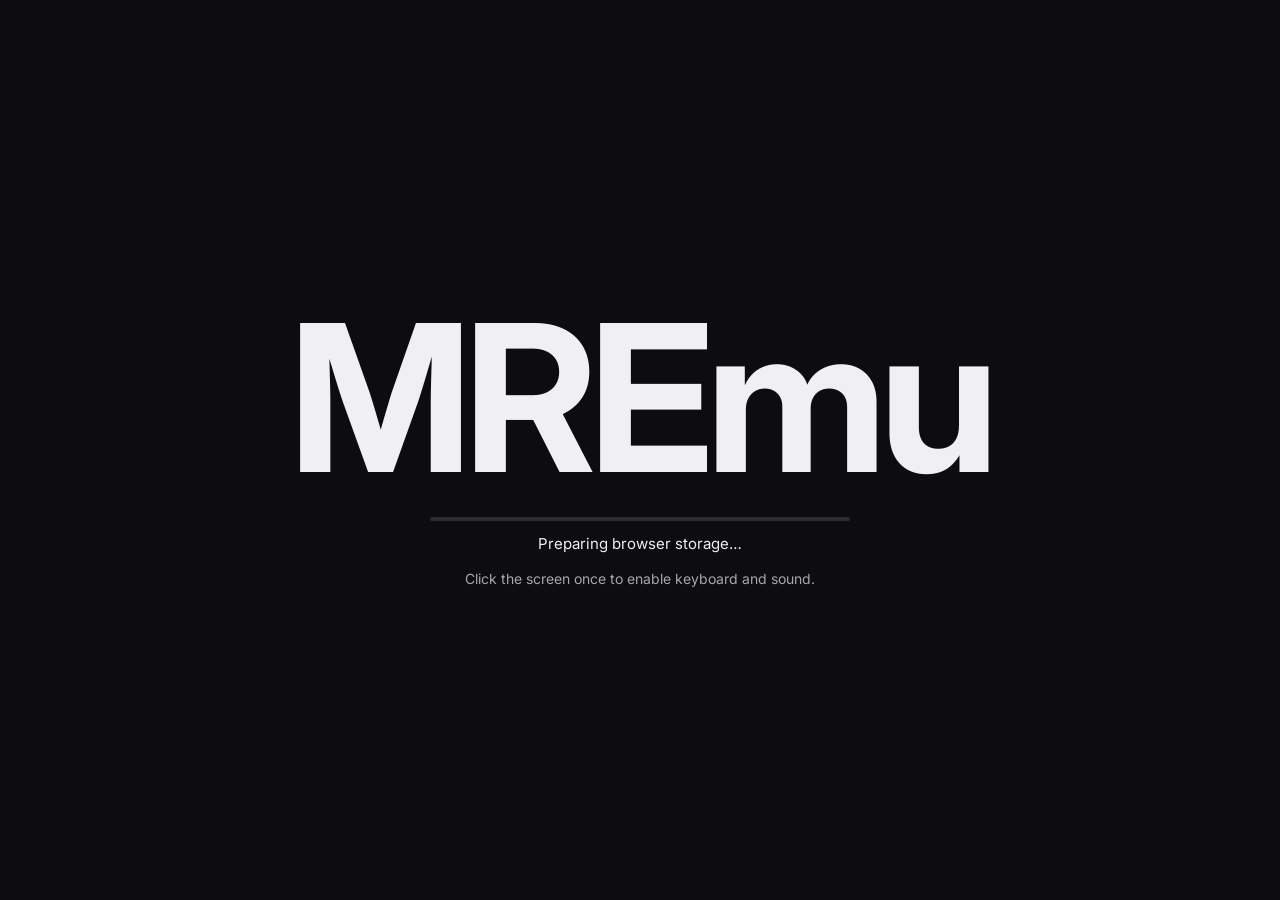
==== web/shell.html @ 860dd383 "Web: panel polish - Import VXP, remembered panel state, confirm dialog, round checkbox" ====
<!doctype html>
<html lang="en">
  <head>
    <meta charset="utf-8">
    <meta name="viewport" content="width=device-width, initial-scale=1.0">
    <meta name="color-scheme" content="dark">
    <meta name="theme-color" content="#0d0d0f">
    <title>MREmu</title>
    <link rel="preconnect" href="https://fonts.googleapis.com">
    <link rel="preconnect" href="https://fonts.gstatic.com" crossorigin>
    <link rel="stylesheet"
          href="https://fonts.googleapis.com/css2?family=Inter:wght@400;500;600;700&display=swap"
          crossorigin>
    <style>
      :root {
        --bg: #0d0d0f;
        --surface: #161619;
        --surface-hover: #1e1e23;
        --surface-active: #25252b;
        --line: #2b2b32;
        --line-strong: #3a3a43;
        --fg: #f0f0f3;
        --muted: #a6a6b0;
        --accent: #f2b544;
        --accent-hover: #ffc95e;
        --accent-active: #d9a02f;
        --on-accent: #17130a;
        --danger: #ff6b70;
        --danger-soft: rgba(255, 107, 112, 0.14);
        --danger-soft-strong: rgba(255, 107, 112, 0.22);
        --radius: 8px;
        --radius-sm: 4px;
      }
      * { box-sizing: border-box; }
      [hidden] { display: none !important; }
      html, body {
        margin: 0;
        height: 100%;
        background: var(--bg);
        color: var(--fg);
        font: 400 15px/1.5 Inter, system-ui, -apple-system, "Segoe UI", sans-serif;
        overflow: hidden;
      }
      button, select, input {
        font: inherit;
        color: inherit;
      }
      button {
        display: inline-flex;
        align-items: center;
        justify-content: center;
        gap: 8px;
        min-height: 40px;
        padding: 0 16px;
        background: var(--surface);
        border: 1px solid var(--line);
        border-radius: var(--radius);
        font-weight: 500;
        text-align: center;
        cursor: pointer;
        transition: background-color 160ms ease-out, border-color 160ms ease-out, transform 160ms ease-out;
      }
      @media (hover: hover) {
        button:hover { background: var(--surface-hover); }
      }
      button:active { background: var(--surface-active); transform: scale(0.95); }
      button:focus-visible, select:focus-visible, input:focus-visible {
        outline: 2px solid var(--accent);
        outline-offset: 2px;
      }
      button:disabled { opacity: 0.45; cursor: not-allowed; }
      button.primary {
        background: var(--accent);
        border-color: transparent;
        color: var(--on-accent);
        font-weight: 600;
      }
      @media (hover: hover) {
        button.primary:hover { background: var(--accent-hover); }
      }
      button.primary:active { background: var(--accent-active); }
      select {
        min-height: 40px;
        padding: 0 12px;
        background: var(--surface);
        border: 1px solid var(--line);
        border-radius: var(--radius);
        cursor: pointer;
      }
      .icon {
        width: 18px;
        height: 18px;
        flex: none;
        fill: none;
        stroke: currentColor;
        stroke-width: 1.5;
        stroke-linecap: round;
        stroke-linejoin: round;
      }
      .icon-sm {
        width: 14px;
        height: 14px;
      }
      .icon-sprite {
        position: absolute;
        width: 0;
        height: 0;
        overflow: hidden;
      }

      #stage {
        position: absolute;
        inset: 0;
        display: flex;
        flex-direction: column;
        align-items: center;
        justify-content: flex-start;
        gap: 12px;
        padding: 16px;
        overflow: auto;
      }
      #stage.dropping {
        outline: 2px dashed var(--accent);
        outline-offset: -8px;
      }
      /* The canvas must have no border or padding, or mouse coordinates drift
         from the pixels SFML thinks it is drawing to. */
      canvas#canvas {
        display: block;
        flex: none;
        margin: auto;
        border: 0 none;
        padding: 0;
        background: #000;
        image-rendering: pixelated;
        outline: none;
      }

      /* Loading screen ----------------------------------------------------- */
      #overlay {
        position: absolute;
        inset: 0;
        z-index: 10;
        display: flex;
        flex-direction: column;
        align-items: center;
        justify-content: center;
        gap: 32px;
        padding: 32px;
        background: var(--bg);
        text-align: center;
        transition: opacity 200ms ease-out;
      }
      #overlay.hidden {
        opacity: 0;
        pointer-events: none;
      }
      .wordmark {
        margin: 0;
        font-size: clamp(48px, min(16vw, 24vh), 220px);
        line-height: 0.85;
        font-weight: 700;
        letter-spacing: -0.04em;
        color: var(--fg);
      }
      .overlay-status {
        display: flex;
        flex-direction: column;
        align-items: center;
        gap: 12px;
        width: 100%;
        max-width: 520px;
      }
      #bar {
        width: 100%;
        max-width: 420px;
        height: 4px;
        background: var(--line);
        border-radius: 2px;
        overflow: hidden;
      }
      #bar > div {
        height: 100%;
        width: 0%;
        background: var(--accent);
        transition: width 200ms ease-out;
      }
      #status { font-size: 15px; color: var(--fg); }
      #hint {
        max-width: 60ch;
        margin: 0 auto;
        font-size: 14px;
        color: var(--muted);
      }

      /* Options panel ------------------------------------------------------ */
      #panel-open {
        position: absolute;
        top: 24px;
        right: 24px;
        z-index: 20;
        width: 44px;
        height: 44px;
        min-height: 44px;
        padding: 0;
        background: var(--surface);
      }
      #panel-open svg,
      #panel-close svg { width: 20px; height: 20px; }
      #panel {
        position: absolute;
        top: 0;
        right: 0;
        bottom: 0;
        z-index: 30;
        display: flex;
        flex-direction: column;
        width: min(400px, 100vw);
        padding: 24px;
        overflow-y: auto;
        background: var(--surface);
        border-left: 1px solid var(--line);
      }
      .panel-header {
        display: flex;
        align-items: center;
        gap: 12px;
        min-height: 44px;
        padding-right: 52px;
      }
      #panel h2 {
        margin: 0;
        font-size: 18px;
        line-height: 1.3;
        font-weight: 600;
      }
      #panel-close {
        position: absolute;
        top: 24px;
        right: 24px;
        z-index: 2;
        width: 44px;
        height: 44px;
        min-height: 44px;
        padding: 0;
      }
      .panel-view {
        display: flex;
        flex-direction: column;
        flex: 1 0 auto;
        gap: 24px;
      }
      .panel-view.view-enter-next {
        animation: view-in-next 200ms ease-out both;
      }
      .panel-view.view-enter-prev {
        animation: view-in-prev 200ms ease-out both;
      }
      @keyframes view-in-next {
        from { opacity: 0; transform: translateX(10px); }
        to { opacity: 1; transform: translateX(0); }
      }
      @keyframes view-in-prev {
        from { opacity: 0; transform: translateX(-10px); }
        to { opacity: 1; transform: translateX(0); }
      }
      .group {
        display: flex;
        flex-direction: column;
        gap: 12px;
      }
      .icon-button {
        flex: none;
        width: 44px;
        height: 44px;
        min-height: 44px;
        padding: 0;
      }
      .icon-button .icon { width: 20px; height: 20px; }
      .button-row {
        display: flex;
        gap: 8px;
      }
      .button-row .primary {
        flex: 1 1 auto;
        min-width: 0;
      }
      .button-row .icon-button { flex: 0 0 44px; }
      .stats-art {
        overflow: hidden;
        background: var(--bg);
        border: 1px solid var(--line);
        border-radius: var(--radius);
      }
      .stats-art svg {
        display: block;
        width: 100%;
        height: auto;
      }
      .stats-metrics {
        display: grid;
        grid-template-columns: 1fr 1fr;
        overflow: hidden;
        background: var(--surface);
        border: 1px solid var(--line);
        border-radius: var(--radius);
      }
      .stats-metric {
        min-width: 0;
        padding: 16px;
      }
      .stats-metric + .stats-metric { border-left: 1px solid var(--line); }
      .stats-value {
        margin: 0;
        font-size: 26px;
        line-height: 1.15;
        font-weight: 600;
        letter-spacing: -0.02em;
        font-variant-numeric: tabular-nums;
        white-space: nowrap;
      }
      .stats-label {
        margin: 4px 0 0;
        font-size: 13px;
        line-height: 1.5;
        color: var(--muted);
      }
      .stats-notes {
        display: flex;
        flex-direction: column;
        gap: 16px;
      }
      .stats-note {
        display: flex;
        gap: 12px;
        padding-top: 16px;
        border-top: 1px solid var(--line);
      }
      .stats-note:first-child {
        padding-top: 0;
        border-top: 0;
      }
      .stats-note-icon {
        display: flex;
        flex: none;
        align-items: center;
        justify-content: center;
        width: 36px;
        height: 36px;
        border-radius: var(--radius-sm);
        background: var(--surface-hover);
        color: var(--muted);
      }
      .stats-note h3 {
        margin: 0 0 4px;
        font-size: 14px;
        line-height: 1.4;
        font-weight: 600;
      }
      .stats-note p {
        max-width: 60ch;
        margin: 0;
        font-size: 13px;
        line-height: 1.5;
        color: var(--muted);
      }
      .field {
        display: flex;
        flex-direction: column;
        gap: 8px;
      }
      .field-label {
        min-height: 16px;
        font-size: 12px;
        font-weight: 600;
        line-height: 16px;
        letter-spacing: 0.08em;
        text-transform: uppercase;
        color: var(--fg);
      }
      .control-row {
        display: grid;
        grid-template-columns: minmax(0, 1fr) auto;
        gap: 8px;
      }
      .control-row select { width: 100%; }
      .control-row .icon-button {
        width: 40px;
        height: 40px;
        min-height: 40px;
      }
      /* A checkbox option is a list-like button: the whole row is the hit
         target and the circle at its left carries the state. */
      .check {
        position: relative;
        display: flex;
        align-items: center;
        gap: 12px;
        width: 100%;
        min-height: 48px;
        padding: 8px 12px;
        background: var(--surface);
        border: 1px solid var(--line);
        border-radius: var(--radius);
        cursor: pointer;
        transition: background-color 160ms ease-out, transform 160ms ease-out;
      }
      .check:active { transform: scale(0.95); }
      .check-text {
        flex: 1 1 auto;
        min-width: 0;
        font-size: 14px;
        font-weight: 500;
      }
      .check input {
        position: absolute;
        width: 1px;
        height: 1px;
        margin: 0;
        opacity: 0;
        pointer-events: none;
      }
      .checkbox {
        display: inline-flex;
        flex: none;
        align-items: center;
        justify-content: center;
        width: 22px;
        height: 22px;
        border: 1px solid var(--line-strong);
        border-radius: 50%;
        background: var(--surface);
        color: var(--on-accent);
        transition: background-color 160ms ease-out, border-color 160ms ease-out, transform 160ms ease-out;
      }
      .checkbox .icon {
        opacity: 0;
        transform: scale(0.5);
        /* Inherited by the <use> shadow copy, so the tick can draw itself in. */
        stroke-dasharray: 24;
        stroke-dashoffset: 24;
        transition: opacity 120ms ease-out, transform 160ms ease-out, stroke-dashoffset 240ms ease-out;
      }
      .check input:checked + .checkbox {
        background: var(--accent);
        border-color: var(--accent);
        transform: scale(1.08);
      }
      .check input:checked + .checkbox .icon {
        opacity: 1;
        transform: scale(1);
        stroke-dashoffset: 0;
      }
      .check input:focus-visible + .checkbox {
        outline: 2px solid var(--accent);
        outline-offset: 2px;
      }
      @media (hover: hover) {
        .check:hover { background: var(--surface-hover); }
        .check:hover input:checked + .checkbox {
          background: var(--accent-hover);
          border-color: var(--accent-hover);
        }
      }
      #uploads-wrap {
        max-height: 40vh;
        overflow-y: auto;
        border-radius: var(--radius);
      }
      #uploads {
        width: 100%;
        margin: 0;
        padding: 0;
        list-style: none;
        background: var(--surface);
        border: 1px solid var(--line);
        border-radius: var(--radius);
        overflow: hidden;
      }
      .upload-row {
        display: flex;
        align-items: center;
        gap: 12px;
        min-height: 48px;
        padding: 8px 8px 8px 12px;
      }
      .upload-row + .upload-row { border-top: 1px solid var(--line); }
      .upload-file-icon {
        flex: none;
        color: var(--muted);
      }
      .upload-name {
        flex: 1 1 auto;
        min-width: 0;
        overflow: hidden;
        text-overflow: ellipsis;
        white-space: nowrap;
        font-size: 14px;
        font-weight: 500;
      }
      .upload-size {
        flex: none;
        color: var(--muted);
        font-size: 13px;
        font-variant-numeric: tabular-nums;
        white-space: nowrap;
      }
      .upload-remove {
        flex: none;
        width: 32px;
        height: 32px;
        min-height: 32px;
        padding: 0;
        border: 0;
        border-radius: var(--radius-sm);
        background: transparent;
        color: var(--muted);
        transition: background-color 160ms ease-out, color 160ms ease-out, transform 160ms ease-out;
      }
      .upload-remove .icon { width: 16px; height: 16px; }
      @media (hover: hover) {
        .upload-remove:hover {
          color: var(--danger);
          background: var(--danger-soft);
        }
      }
      .upload-remove:active {
        color: var(--danger);
        background: var(--danger-soft-strong);
      }
      .upload-remove:focus-visible {
        outline: 2px solid var(--danger);
        outline-offset: 2px;
        color: var(--danger);
        background: var(--danger-soft);
      }
      /* Visible to the accessibility tree and still activatable by the Add
         button, but out of the flow and out of the tab order. */
      #file-input {
        position: absolute;
        width: 1px;
        height: 1px;
        opacity: 0;
        pointer-events: none;
      }
      .panel-footer { margin-top: auto; }
      .panel-footer button { width: 100%; }
      #toast {
        position: fixed;
        left: 50%;
        bottom: 24px;
        z-index: 40;
        max-width: 80vw;
        padding: 12px 16px;
        background: #202026;
        border: 1px solid var(--line);
        border-radius: var(--radius);
        font-size: 14px;
        opacity: 0;
        transform: translate(-50%, 8px);
        pointer-events: none;
        transition: opacity 180ms ease-out, transform 180ms ease-out;
      }
      #toast.visible { opacity: 1; transform: translate(-50%, 0); }
      /* Confirmation dialog ------------------------------------------------ */
      .modal {
        position: fixed;
        inset: 0;
        z-index: 50;
        display: flex;
        align-items: center;
        justify-content: center;
        padding: 24px;
        background: rgba(8, 8, 10, 0.72);
        animation: modal-in 160ms ease-out;
      }
      @keyframes modal-in {
        from { opacity: 0; }
        to { opacity: 1; }
      }
      .modal-card {
        width: min(360px, 100%);
        padding: 24px;
        background: var(--surface);
        border: 1px solid var(--line);
        border-radius: var(--radius);
        box-shadow: 0 24px 64px rgba(0, 0, 0, 0.45);
        animation: modal-card-in 180ms ease-out;
      }
      @keyframes modal-card-in {
        from { opacity: 0; transform: translateY(8px) scale(0.98); }
        to { opacity: 1; transform: translateY(0) scale(1); }
      }
      .modal-card h3 {
        margin: 0 0 8px;
        font-size: 16px;
        font-weight: 600;
      }
      .modal-card p {
        margin: 0 0 20px;
        font-size: 14px;
        line-height: 1.5;
        color: var(--muted);
      }
      /* Two equal, conjoined buttons that read as one control. */
      .modal-actions {
        display: flex;
        overflow: hidden;
        border: 1px solid var(--line);
        border-radius: var(--radius);
      }
      .modal-button {
        flex: 1 1 0;
        min-width: 0;
        border: 0;
        border-radius: 0;
        background: var(--surface);
      }
      .modal-button + .modal-button { border-left: 1px solid var(--line); }
      .modal-button.danger { color: var(--danger); }
      @media (hover: hover) {
        .modal-button:hover { background: var(--surface-hover); }
        .modal-button.danger:hover { background: var(--danger-soft); }
      }
      .modal-button.danger:active { background: var(--danger-soft-strong); }
      @media (max-width: 640px) {
        #panel { width: 100vw; border-left: 0; }
        #overlay { padding: 24px; }
      }
      @media (prefers-reduced-motion: reduce) {
        *, *::before, *::after {
          transition-duration: 0.01ms !important;
          animation-duration: 0.01ms !important;
        }
      }
    </style>
  </head>
  <body>
    <!-- Icons: Hugeicons Free (https://hugeicons.com), MIT License,
         Copyright (c) 2025 Hugeicons. -->
    <svg class="icon-sprite" xmlns="http://www.w3.org/2000/svg" aria-hidden="true">
      <symbol id="icon-file-add" viewBox="0 0 24 24">
        <path d="M4 12.0005L4 14.5446C4 17.7896 4 19.4122 4.88607 20.5111C5.06508 20.7331 5.26731 20.9354 5.48933 21.1144C6.58831 22.0005 8.21082 22.0005 11.4558 22.0005C12.1614 22.0005 12.5141 22.0005 12.8372 21.8865C12.9044 21.8627 12.9702 21.8355 13.0345 21.8047C13.3436 21.6569 13.593 21.4075 14.0919 20.9086L18.8284 16.172C19.4065 15.594 19.6955 15.3049 19.8478 14.9374C20 14.5699 20 14.1611 20 13.3436V10.0005C20 6.22922 20 4.34361 18.8284 3.17203C17.7693 2.11287 16.1265 2.01125 13.0345 2.0015M13 21.5005V21.0005C13 18.172 13 16.7578 13.8787 15.8791C14.7574 15.0005 16.1716 15.0005 19 15.0005H19.5"/>
        <path d="M12 5.99954H4M8 1.99954V9.99954"/>
      </symbol>
      <symbol id="icon-file" viewBox="0 0 24 24">
        <path d="M8 17h8m-8-4h4m1-10.5V3c0 2.828 0 4.243.879 5.121C14.757 9 16.172 9 19 9h.5m.5 1.657V14c0 3.771 0 5.657-1.172 6.828S15.771 22 12 22s-5.657 0-6.828-1.172S4 17.771 4 14V9.456c0-3.245 0-4.868.886-5.967a4 4 0 0 1 .603-.603C6.59 2 8.211 2 11.456 2c.705 0 1.058 0 1.381.114q.1.036.197.082c.31.148.559.397 1.058.896l4.736 4.736c.579.578.867.868 1.02 1.235c.152.368.152.776.152 1.594"/>
      </symbol>
      <symbol id="icon-info" viewBox="0 0 24 24">
        <circle cx="12" cy="12" r="10"/>
        <path d="M12 16v-4m.125-3.75H12m.25 0a.25.25 0 1 0-.5 0a.25.25 0 0 0 .5 0"/>
      </symbol>
      <symbol id="icon-arrow-left" viewBox="0 0 24 24">
        <path d="M5.5 12.002H19m-8 6s-6-4.419-6-6s6-6 6-6"/>
      </symbol>
      <symbol id="icon-database" viewBox="0 0 24 24">
        <ellipse cx="12" cy="5" rx="8" ry="3"/>
        <path d="M7 10.842c.602.18 1.274.33 2 .44"/>
        <path d="M20 12c0 1.657-3.582 3-8 3s-8-1.343-8-3"/>
        <path d="M7 17.842c.602.18 1.274.33 2 .44"/>
        <path d="M20 5v14c0 1.657-3.582 3-8 3s-8-1.343-8-3V5"/>
      </symbol>
      <symbol id="icon-trash" viewBox="0 0 24 24">
        <path d="M19.5 5.5L18.8803 15.5251C18.7219 18.0864 18.6428 19.3671 18.0008 20.2879C17.6833 20.7431 17.2747 21.1273 16.8007 21.416C15.8421 22 14.559 22 11.9927 22C9.42312 22 8.1383 22 7.17905 21.4149C6.7048 21.1257 6.296 20.7408 5.97868 20.2848C5.33688 19.3626 5.25945 18.0801 5.10461 15.5152L4.5 5.5"/>
        <path d="M3 5.5H21M16.0557 5.5L15.3731 4.09173C14.9196 3.15626 14.6928 2.68852 14.3017 2.39681C14.215 2.3321 14.1231 2.27454 14.027 2.2247C13.5939 2 13.0741 2 12.0345 2C10.9688 2 10.436 2 9.99568 2.23412C9.8981 2.28601 9.80498 2.3459 9.71729 2.41317C9.32164 2.7167 9.10063 3.20155 8.65861 4.17126L8.05292 5.5"/>
        <path d="M9.5 16.5L9.5 10.5"/>
        <path d="M14.5 16.5L14.5 10.5"/>
      </symbol>
      <symbol id="icon-fullscreen" viewBox="0 0 24 24">
        <path d="M15.5 21C16.8956 21 17.5933 21 18.1611 20.8278C19.4395 20.44 20.44 19.4395 20.8278 18.1611C21 17.5933 21 16.8956 21 15.5M21 8.5C21 7.10444 21 6.40666 20.8278 5.83886C20.44 4.56046 19.4395 3.56004 18.1611 3.17224C17.5933 3 16.8956 3 15.5 3M8.5 21C7.10444 21 6.40666 21 5.83886 20.8278C4.56046 20.44 3.56004 19.4395 3.17224 18.1611C3 17.5933 3 16.8956 3 15.5M3 8.5C3 7.10444 3 6.40666 3.17224 5.83886C3.56004 4.56046 4.56046 3.56004 5.83886 3.17224C6.40666 3 7.10444 3 8.5 3"/>
      </symbol>
      <symbol id="icon-reload" viewBox="0 0 24 24">
        <path d="M16.5 7.99976H18C19.4142 7.99976 20.1213 7.99976 20.5607 7.56042C21 7.12108 21 6.41397 21 4.99976V3.49976"/>
        <path d="M3 11.9998C3 7.02919 7.0293 2.99976 12 2.99976C15.571 2.99976 18.0948 4.73029 20 7.08347M21 11.9998C21 16.9703 16.9707 20.9998 12 20.9998C8.42904 20.9998 5.90524 19.2692 4 16.916"/>
        <path d="M7.5 15.9998H6C4.58579 15.9998 3.87868 15.9998 3.43934 16.4391C3 16.8784 3 17.5855 3 18.9998V20.4998"/>
      </symbol>
      <symbol id="icon-tick" viewBox="0 0 24 24">
        <path d="M5 14L8.5 17.5L19 6.5"/>
      </symbol>
      <symbol id="icon-filter" viewBox="0 0 24 24">
        <path d="M3 7H6"/>
        <path d="M3 17H9"/>
        <path d="M18 17L21 17"/>
        <path d="M15 7L21 7"/>
        <path d="M6 7C6 6.06812 6 5.60218 6.15224 5.23463C6.35523 4.74458 6.74458 4.35523 7.23463 4.15224C7.60218 4 8.06812 4 9 4C9.93188 4 10.3978 4 10.7654 4.15224C11.2554 4.35523 11.6448 4.74458 11.8478 5.23463C12 5.60218 12 6.06812 12 7C12 7.93188 12 8.39782 11.8478 8.76537C11.6448 9.25542 11.2554 9.64477 10.7654 9.84776C10.3978 10 9.93188 10 9 10C8.06812 10 7.60218 10 7.23463 9.84776C6.74458 9.64477 6.35523 9.25542 6.15224 8.76537C6 8.39782 6 7.93188 6 7Z"/>
        <path d="M12 17C12 16.0681 12 15.6022 12.1522 15.2346C12.3552 14.7446 12.7446 14.3552 13.2346 14.1522C13.6022 14 14.0681 14 15 14C15.9319 14 16.3978 14 16.7654 14.1522C17.2554 14.3552 17.6448 14.7446 17.8478 15.2346C18 15.6022 18 16.0681 18 17C18 17.9319 18 18.3978 17.8478 18.7654C17.6448 19.2554 17.2554 19.6448 16.7654 19.8478C16.3978 20 15.9319 20 15 20C14.0681 20 13.6022 20 13.2346 19.8478C12.7446 19.6448 12.3552 19.2554 12.1522 18.7654C12 18.3978 12 17.9319 12 17Z"/>
      </symbol>
      <symbol id="icon-cancel" viewBox="0 0 24 24">
        <path d="M18 6L6.00081 17.9992M17.9992 18L6 6.00085"/>
      </symbol>
    </svg>

    <div id="stage">
      <canvas id="canvas" oncontextmenu="event.preventDefault()" tabindex="-1"></canvas>
    </div>

    <button id="panel-open" type="button" hidden aria-controls="panel"
            aria-expanded="false" aria-label="Apps and options"
            title="Apps and options">
      <svg class="icon" aria-hidden="true" focusable="false"><use href="#icon-filter"/></svg>
    </button>

    <aside id="panel" hidden aria-label="Apps and options">
      <button id="panel-close" type="button" aria-label="Close panel" title="Close panel">
        <svg class="icon" aria-hidden="true" focusable="false"><use href="#icon-cancel"/></svg>
      </button>

      <div id="view-apps" class="panel-view">
        <header class="panel-header">
          <h2>Apps and options</h2>
        </header>

        <section class="group">
          <div class="button-row">
            <button id="add-files" type="button" class="primary">
              <svg class="icon" aria-hidden="true" focusable="false"><use href="#icon-file-add"/></svg>
              <span>Import VXP</span>
            </button>
            <button id="uploads-clear" type="button" class="icon-button" hidden
                    aria-label="Remove all" title="Remove all">
              <svg class="icon" aria-hidden="true" focusable="false"><use href="#icon-trash"/></svg>
            </button>
            <button id="panel-info" type="button" class="icon-button"
                    aria-label="Statistics" title="Statistics">
              <svg class="icon" aria-hidden="true" focusable="false"><use href="#icon-info"/></svg>
            </button>
          </div>
          <input id="file-input" type="file" accept=".vxp,application/octet-stream"
                 multiple tabindex="-1">
          <div id="uploads-wrap">
            <ul id="uploads" aria-label="Uploaded apps" hidden></ul>
          </div>
        </section>

        <section class="group">
          <div class="field">
            <label class="field-label" for="scale">Display</label>
            <div class="control-row">
              <select id="scale">
                <option value="fit">Fit</option>
                <option value="1">1&times;</option>
                <option value="2">2&times;</option>
                <option value="3">3&times;</option>
                <option value="4">4&times;</option>
              </select>
              <button id="fullscreen" type="button" class="icon-button"
                      aria-label="Toggle fullscreen" title="Toggle fullscreen">
                <svg class="icon" aria-hidden="true" focusable="false"><use href="#icon-fullscreen"/></svg>
              </button>
            </div>
          </div>
          <div class="field">
            <span class="field-label">Audio</span>
            <label class="check">
              <input id="muted" type="checkbox">
              <span class="checkbox" aria-hidden="true">
                <svg class="icon icon-sm" focusable="false"><use href="#icon-tick"/></svg>
              </span>
              <span class="check-text">Mute</span>
            </label>
          </div>
        </section>

        <div class="panel-footer">
          <button id="reload" type="button">
            <svg class="icon" aria-hidden="true" focusable="false"><use href="#icon-reload"/></svg>
            <span>Reload page</span>
          </button>
        </div>
      </div>

      <div id="view-stats" class="panel-view" hidden>
        <header class="panel-header">
          <button id="stats-back" type="button" class="icon-button"
                  aria-label="Back to apps and options" title="Back">
            <svg class="icon" aria-hidden="true" focusable="false"><use href="#icon-arrow-left"/></svg>
          </button>
          <h2>Statistics</h2>
        </header>

        <div class="stats-art" aria-hidden="true">
          <svg viewBox="0 0 352 176" role="presentation" focusable="false">
            <rect x="52.5" y="28.5" width="247" height="119" rx="10"
                  fill="var(--surface)" stroke="var(--line-strong)"/>
            <path d="M52.5 54.5h247" stroke="var(--line-strong)"/>
            <circle cx="68" cy="41" r="2.5" fill="var(--muted)"/>
            <circle cx="78" cy="41" r="2.5" fill="var(--muted)"/>
            <circle cx="88" cy="41" r="2.5" fill="var(--accent)"/>

            <rect x="68" y="66" width="150" height="18" rx="4"
                  fill="var(--surface-hover)" stroke="var(--line)"/>
            <rect x="77.5" y="70.5" width="8" height="9" rx="1.5"
                  fill="none" stroke="var(--line-strong)"/>
            <path d="M79.5 73.5h4M79.5 76.5h3" stroke="var(--line-strong)"/>
            <rect x="93" y="72" width="64" height="3" rx="1.5" fill="var(--muted)"/>
            <rect x="93" y="78" width="38" height="3" rx="1.5" fill="var(--line-strong)"/>
            <rect x="194" y="73" width="16" height="3" rx="1.5" fill="var(--line-strong)"/>

            <rect x="68" y="94" width="196" height="18" rx="4"
                  fill="var(--surface-hover)" stroke="var(--line)"/>
            <rect x="68" y="94" width="3" height="18" rx="1.5" fill="var(--accent)"/>
            <rect x="79.5" y="98.5" width="8" height="9" rx="1.5"
                  fill="none" stroke="var(--line-strong)"/>
            <path d="M81.5 101.5h4M81.5 104.5h3" stroke="var(--line-strong)"/>
            <rect x="95" y="100" width="88" height="3" rx="1.5" fill="var(--muted)"/>
            <rect x="95" y="106" width="52" height="3" rx="1.5" fill="var(--line-strong)"/>
            <rect x="238" y="101" width="18" height="3" rx="1.5" fill="var(--line-strong)"/>

            <rect x="68" y="122" width="128" height="18" rx="4"
                  fill="var(--surface-hover)" stroke="var(--line)"/>
            <rect x="77.5" y="126.5" width="8" height="9" rx="1.5"
                  fill="none" stroke="var(--line-strong)"/>
            <path d="M79.5 129.5h4M79.5 132.5h3" stroke="var(--line-strong)"/>
            <rect x="93" y="128" width="54" height="3" rx="1.5" fill="var(--muted)"/>
            <rect x="93" y="134" width="30" height="3" rx="1.5" fill="var(--line-strong)"/>
            <rect x="172" y="129" width="14" height="3" rx="1.5" fill="var(--line-strong)"/>

            <circle cx="278" cy="132" r="24" fill="var(--bg)"/>
            <circle cx="278" cy="132" r="20" fill="var(--accent)"/>
            <rect x="270" y="130" width="16" height="12" rx="2.5"
                  fill="none" stroke="var(--on-accent)" stroke-width="1.5"/>
            <path d="M273 130v-3a5 5 0 0 1 10 0v3"
                  fill="none" stroke="var(--on-accent)" stroke-width="1.5"/>
            <circle cx="278" cy="136" r="1" fill="var(--on-accent)"/>
          </svg>
        </div>

        <section class="stats-metrics" aria-label="Upload statistics">
          <div class="stats-metric">
            <p class="stats-value" id="stats-apps">0 apps</p>
            <p class="stats-label">Uploaded</p>
          </div>
          <div class="stats-metric">
            <p class="stats-value" id="stats-size">0 B</p>
            <p class="stats-label">Stored in this browser</p>
          </div>
        </section>

        <div class="stats-notes">
          <section class="stats-note">
            <span class="stats-note-icon" aria-hidden="true">
              <svg class="icon" focusable="false"><use href="#icon-database"/></svg>
            </span>
            <div>
              <h3>Stored in this browser</h3>
              <p>Uploads are stored in this browser and are mounted again on every load.</p>
            </div>
          </section>
          <section class="stats-note">
            <span class="stats-note-icon" aria-hidden="true">
              <svg class="icon" focusable="false"><use href="#icon-file-add"/></svg>
            </span>
            <div>
              <h3>Drop anywhere</h3>
              <p>Drop .vxp files anywhere on the page to import them.</p>
            </div>
          </section>
        </div>
      </div>
    </aside>

    <div id="confirm" class="modal" hidden role="dialog" aria-modal="true"
         aria-labelledby="confirm-title" aria-describedby="confirm-text">
      <div class="modal-card">
        <h3 id="confirm-title">Remove all apps?</h3>
        <p id="confirm-text">Every uploaded app is deleted from this browser. This cannot be undone.</p>
        <div class="modal-actions">
          <button id="confirm-cancel" type="button" class="modal-button">Cancel</button>
          <button id="confirm-accept" type="button" class="modal-button danger">Remove all</button>
        </div>
      </div>
    </div>

    <div id="overlay">
      <p class="wordmark">MREmu</p>
      <div class="overlay-status">
        <div id="bar" aria-hidden="true"><div></div></div>
        <div id="status" role="status" aria-live="polite">Loading&hellip;</div>
        <div id="hint">Click the screen once to enable keyboard and sound.</div>
      </div>
    </div>

    <div id="toast" role="status" aria-live="polite"></div>

    <script>
      // Frames and audio both want a user gesture; hand the first click to the
      // canvas so the emulated phone actually receives key events.
      var canvas = document.getElementById('canvas');
      canvas.addEventListener(
        'webglcontextlost',
        function (e) {
          alert('WebGL context lost. Reload the page to continue.');
          e.preventDefault();
        },
        false
      );
      document.getElementById('stage').addEventListener('click', function () {
        canvas.focus();
      });

      window.onerror = function () {
        var overlay = document.getElementById('overlay');
        var status = document.getElementById('status');
        var bar = document.querySelector('#bar > div');
        if (overlay) overlay.classList.remove('hidden');
        if (status) status.textContent = 'Failed to start. See the browser console.';
        if (bar) bar.style.width = '0%';
      };
    </script>
    <script src="coi-serviceworker.js"></script>
    <script src="mremu-web.js"></script>
    {{{ SCRIPT }}}
  </body>
</html>
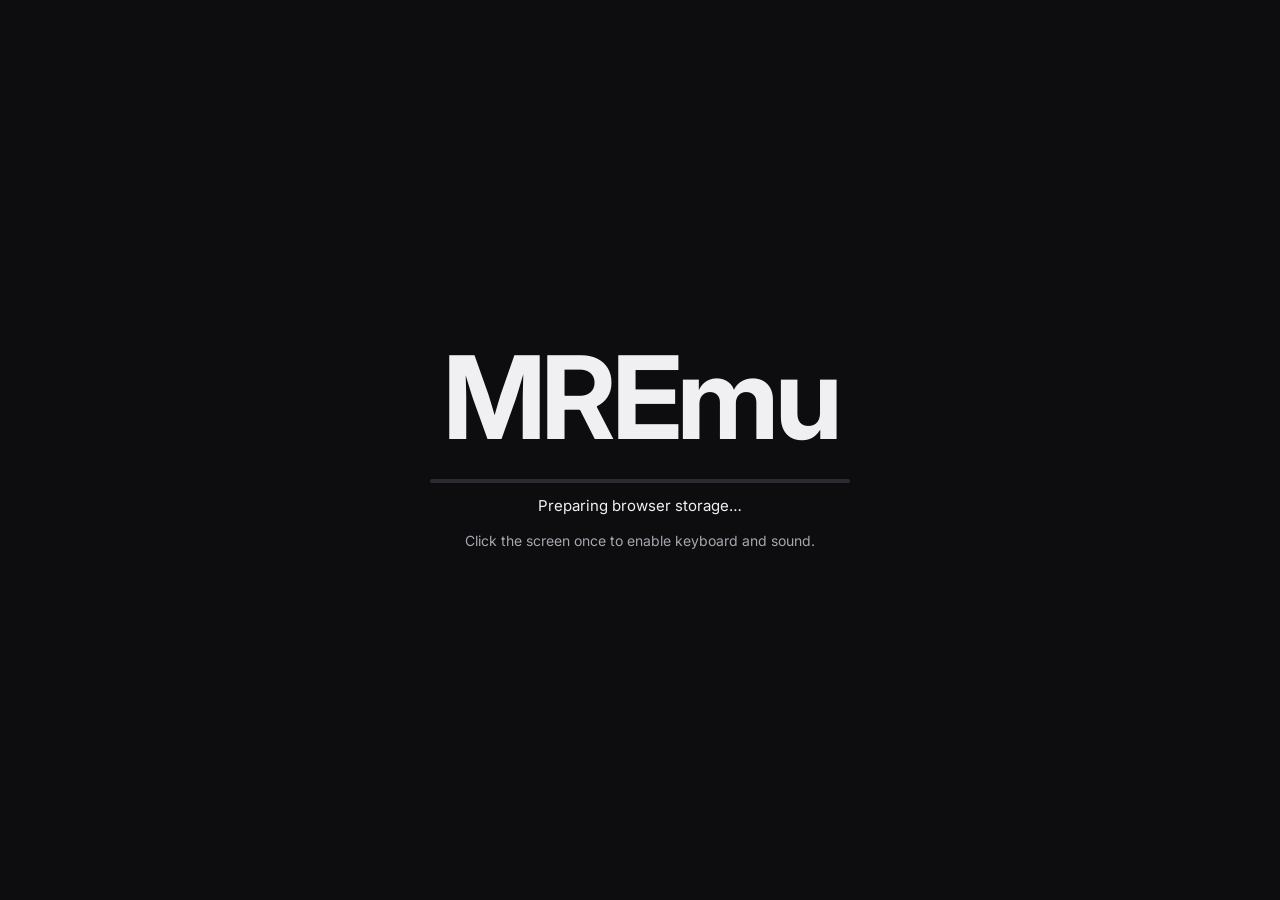
==== commit e0a54bef: "Web: smaller opening wordmark; publish bundle to web-dist for GitHub Pages" ====
--- a/web/shell.html
+++ b/web/shell.html
@@ -157,7 +157,7 @@
       }
       .wordmark {
         margin: 0;
-        font-size: clamp(48px, min(16vw, 24vh), 220px);
+        font-size: clamp(30px, min(9vw, 14vh), 120px);
         line-height: 0.85;
         font-weight: 700;
         letter-spacing: -0.04em;
@@ -217,9 +217,18 @@
         flex-direction: column;
         width: min(400px, 100vw);
         padding: 24px;
+        overflow-x: hidden;
         overflow-y: auto;
         background: var(--surface);
         border-left: 1px solid var(--line);
+        /* Circular reveal that grows from the toggle button (top-right of the
+           panel) and clips the sidebar content while it opens/closes. */
+        clip-path: circle(0px at calc(100% - 46px) 46px);
+        transition: clip-path 320ms cubic-bezier(0.4, 0, 0.2, 1);
+        will-change: clip-path;
+      }
+      #panel.open {
+        clip-path: circle(2000px at calc(100% - 46px) 46px);
       }
       .panel-header {
         display: flex;
@@ -244,25 +253,63 @@
         min-height: 44px;
         padding: 0;
       }
+      /* Drag handle for the mobile bottom sheet; hidden on desktop. */
+      .sheet-handle {
+        display: none;
+        width: 40px;
+        height: 4px;
+        margin: 0 auto 12px;
+        border-radius: 2px;
+        background: var(--line-strong);
+        cursor: grab;
+        touch-action: none;
+      }
       .panel-view {
         display: flex;
         flex-direction: column;
         flex: 1 0 auto;
         gap: 24px;
       }
-      .panel-view.view-enter-next {
-        animation: view-in-next 200ms ease-out both;
-      }
-      .panel-view.view-enter-prev {
-        animation: view-in-prev 200ms ease-out both;
+      /* iOS-style push between the two panel views: the incoming view slides
+         in from the edge while the outgoing one drifts the other way. The
+         incoming view is taken out of flow so it can slide over the outgoing
+         one, which keeps the panel's height. */
+      #panel.view-moving .view-incoming {
+        position: absolute;
+        top: 24px;
+        left: 24px;
+        right: 24px;
+        bottom: 24px;
+        overflow-y: auto;
+      }
+      #panel.view-moving .view-outgoing { position: relative; }
+      .view-in-next {
+        animation: view-in-next 350ms cubic-bezier(0.32, 0.72, 0, 1) both;
+      }
+      .view-out-next {
+        animation: view-out-next 350ms cubic-bezier(0.32, 0.72, 0, 1) both;
+      }
+      .view-in-prev {
+        animation: view-in-prev 350ms cubic-bezier(0.32, 0.72, 0, 1) both;
+      }
+      .view-out-prev {
+        animation: view-out-prev 350ms cubic-bezier(0.32, 0.72, 0, 1) both;
       }
       @keyframes view-in-next {
-        from { opacity: 0; transform: translateX(10px); }
-        to { opacity: 1; transform: translateX(0); }
+        from { transform: translateX(100%); }
+        to { transform: translateX(0); }
+      }
+      @keyframes view-out-next {
+        from { transform: translateX(0); opacity: 1; }
+        to { transform: translateX(-100%); opacity: 0; }
       }
       @keyframes view-in-prev {
-        from { opacity: 0; transform: translateX(-10px); }
-        to { opacity: 1; transform: translateX(0); }
+        from { transform: translateX(-100%); }
+        to { transform: translateX(0); }
+      }
+      @keyframes view-out-prev {
+        from { transform: translateX(0); opacity: 1; }
+        to { transform: translateX(100%); opacity: 0; }
       }
       .group {
         display: flex;
@@ -371,19 +418,30 @@
       }
       .field-label {
         min-height: 16px;
-        font-size: 12px;
+        font-size: 13px;
         font-weight: 600;
         line-height: 16px;
-        letter-spacing: 0.08em;
-        text-transform: uppercase;
-        color: var(--fg);
+        letter-spacing: 0.02em;
+        color: var(--muted);
+        margin-top: 8px;
+        padding-bottom: 4px;
       }
       .control-row {
         display: grid;
         grid-template-columns: minmax(0, 1fr) auto;
         gap: 8px;
       }
-      .control-row select { width: 100%; }
+      .control-row select {
+        width: 100%;
+        appearance: none;
+        -webkit-appearance: none;
+        -moz-appearance: none;
+        padding-right: 36px;
+        background-image: url("data:image/svg+xml,%3Csvg xmlns='http://www.w3.org/2000/svg' width='12' height='12' viewBox='0 0 12 12'%3E%3Cpath d='M3 4.5L6 7.5L9 4.5' fill='none' stroke='%23a6a6b0' stroke-width='1.5' stroke-linecap='round' stroke-linejoin='round'/%3E%3C/svg%3E");
+        background-repeat: no-repeat;
+        background-position: right 12px center;
+        background-size: 12px 12px;
+      }
       .control-row .icon-button {
         width: 40px;
         height: 40px;
@@ -462,6 +520,64 @@
           border-color: var(--accent-hover);
         }
       }
+      /* Volume slider ------------------------------------------------------ */
+      .volume {
+        display: flex;
+        align-items: center;
+        gap: 12px;
+        width: 100%;
+        min-height: 48px;
+        padding: 8px 12px;
+        background: var(--surface);
+        border: 1px solid var(--line);
+        border-radius: var(--radius);
+      }
+      .volume .icon { flex: none; color: var(--muted); }
+      .volume input[type="range"] {
+        flex: 1 1 auto;
+        height: 4px;
+        margin: 0;
+        appearance: none;
+        -webkit-appearance: none;
+        -moz-appearance: none;
+        background: var(--line);
+        border-radius: 2px;
+        cursor: pointer;
+      }
+      .volume input[type="range"]::-webkit-slider-thumb {
+        -webkit-appearance: none;
+        appearance: none;
+        width: 16px;
+        height: 16px;
+        border: 0;
+        border-radius: 50%;
+        background: var(--accent);
+        box-shadow: 0 0 0 2px var(--surface);
+        transition: transform 160ms ease-out;
+      }
+      .volume input[type="range"]:active::-webkit-slider-thumb { transform: scale(1.15); }
+      .volume input[type="range"]::-moz-range-thumb {
+        width: 16px;
+        height: 16px;
+        border: 0;
+        border-radius: 50%;
+        background: var(--accent);
+        box-shadow: 0 0 0 2px var(--surface);
+      }
+      .volume input[type="range"]::-moz-range-track {
+        height: 4px;
+        background: var(--line);
+        border-radius: 2px;
+      }
+      .volume-value {
+        flex: none;
+        min-width: 2ch;
+        font-size: 12px;
+        font-variant-numeric: tabular-nums;
+        color: var(--muted);
+        text-align: right;
+      }
+
       #uploads-wrap {
         max-height: 40vh;
         overflow-y: auto;
@@ -624,7 +740,26 @@
       }
       .modal-button.danger:active { background: var(--danger-soft-strong); }
       @media (max-width: 640px) {
-        #panel { width: 100vw; border-left: 0; }
+        #panel {
+          top: auto;
+          left: 0;
+          right: 0;
+          bottom: 0;
+          width: 100vw;
+          max-height: 85vh;
+          border-left: 0;
+          border-top: 1px solid var(--line);
+          border-radius: var(--radius) var(--radius) 0 0;
+          /* Bottom sheet slides up instead of the circular ripple. */
+          clip-path: none;
+          transform: translateY(100%);
+          transition: transform 320ms cubic-bezier(0.4, 0, 0.2, 1);
+        }
+        #panel.open {
+          clip-path: none;
+          transform: translateY(0);
+        }
+        .sheet-handle { display: block; }
         #overlay { padding: 24px; }
       }
       @media (prefers-reduced-motion: reduce) {
@@ -677,6 +812,11 @@
       <symbol id="icon-tick" viewBox="0 0 24 24">
         <path d="M5 14L8.5 17.5L19 6.5"/>
       </symbol>
+      <symbol id="icon-volume" viewBox="0 0 24 24">
+        <path d="M4 9h4l5-4v14l-5-4H4V9z"/>
+        <path d="M16 9.5a3 3 0 0 1 0 5"/>
+        <path d="M18 7.5a6 6 0 0 1 0 9"/>
+      </symbol>
       <symbol id="icon-filter" viewBox="0 0 24 24">
         <path d="M3 7H6"/>
         <path d="M3 17H9"/>
@@ -701,6 +841,7 @@
     </button>
 
     <aside id="panel" hidden aria-label="Apps and options">
+      <div class="sheet-handle" aria-hidden="true"></div>
       <button id="panel-close" type="button" aria-label="Close panel" title="Close panel">
         <svg class="icon" aria-hidden="true" focusable="false"><use href="#icon-cancel"/></svg>
       </button>
@@ -758,6 +899,12 @@
               </span>
               <span class="check-text">Mute</span>
             </label>
+            <div class="volume">
+              <svg class="icon" aria-hidden="true" focusable="false"><use href="#icon-volume"/></svg>
+              <input id="volume" type="range" min="0" max="100" step="1" value="100"
+                     aria-label="Volume">
+              <span class="volume-value" id="volume-value">100</span>
+            </div>
           </div>
         </section>
 
